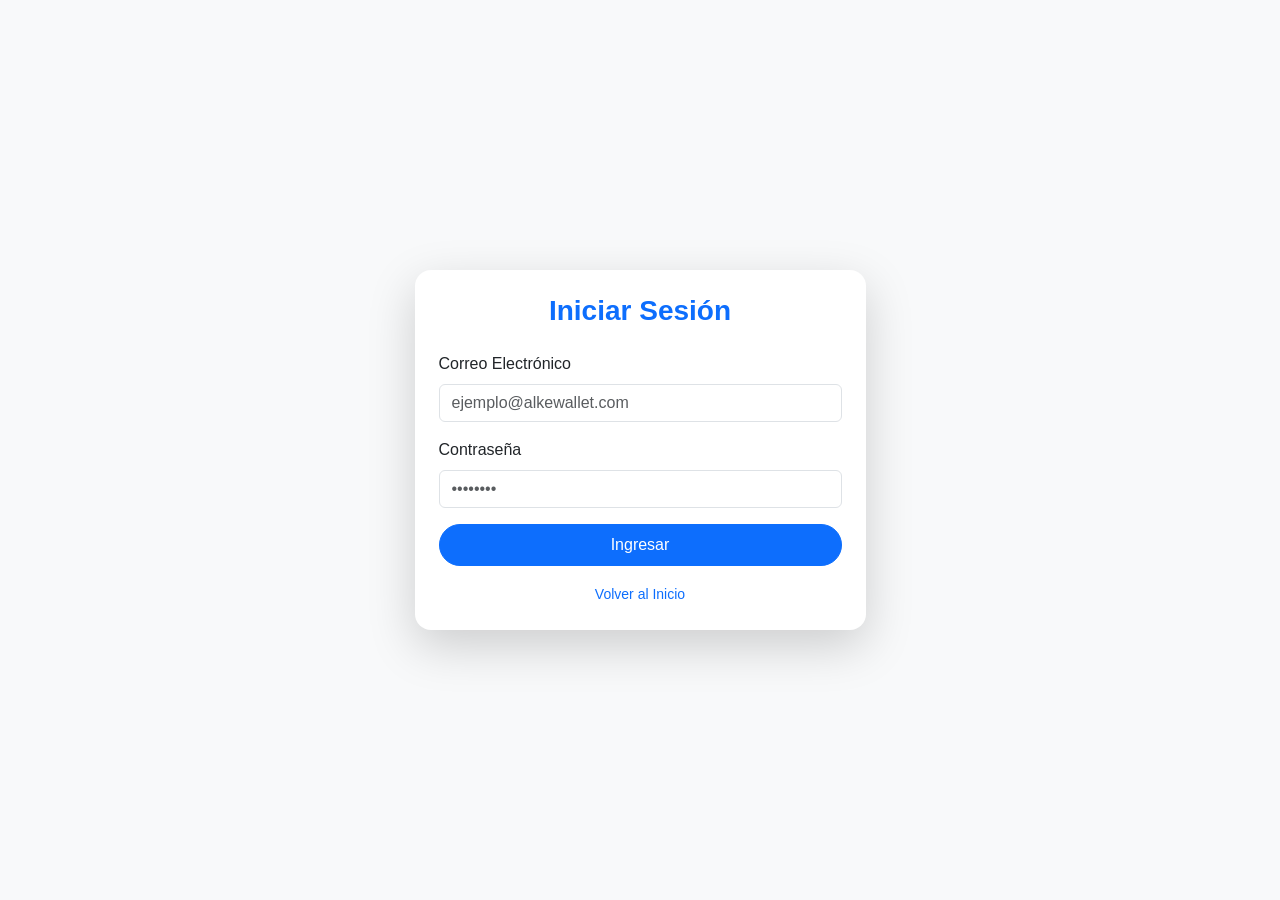
==== login.html @ c5c2383c "Entrega Proyecto Alke Wallet - Módulo 2" ====
<!DOCTYPE html>
<html lang="es">
<head>
    <meta charset="UTF-8">
    <meta name="viewport" content="width=device-width, initial-scale=1.0">
    <title>Alke Wallet - Iniciar Sesión</title>
    <link href="https://cdn.jsdelivr.net/npm/bootstrap@5.3.0/dist/css/bootstrap.min.css" rel="stylesheet">
    <link rel="stylesheet" href="css/styles.css">
</head>
<body class="bg-light d-flex align-items-center vh-100">
    <div class="container">
        <div class="row justify-content-center">
            <div class="col-md-5">
                <div class="card shadow-lg border-0 rounded-4 p-4">
                    <h3 class="text-center text-primary fw-bold mb-4">Iniciar Sesión</h3>
                    <div id="loginAlert" class="alert alert-danger d-none" role="alert"></div>
                    <form id="loginForm">
                        <div class="mb-3">
                            <label for="email" class="form-label">Correo Electrónico</label>
                            <input type="email" class="form-control" id="email" placeholder="ejemplo@alkewallet.com" required>
                        </div>
                        <div class="mb-3">
                            <label for="password" class="form-label">Contraseña</label>
                            <input type="password" class="form-control" id="password" placeholder="••••••••" required>
                        </div>
                        <button type="submit" class="btn btn-primary w-100 rounded-pill py-2">Ingresar</button>
                    </form>
                    <div class="text-center mt-3">
                        <a href="index.html" class="text-decoration-none text-mutedSmall">Volver al Inicio</a>
                    </div>
                </div>
            </div>
        </div>
    </div>

    <script src="https://code.jquery.com/jquery-3.6.0.min.js"></script>
    <script src="js/wallet.js"></script>
</body>
</html>
---- css/styles.css ----
/* Paleta de colores personalizada Fintech */
:root {
    --primary-color: #0d6efd;
    --dark-bg: #f8f9fa;
}

body {
    background-color: var(--dark-bg);
    font-family: 'Segoe UI', Tahoma, Geneva, Verdana, sans-serif;
}

.bg-gradient-primary {
    background: linear-gradient(135deg, #0d6efd 0%, #0a58ca 100%);
}

.action-card {
    transition: transform 0.2s ease, shadow 0.2s ease;
    border-radius: 1rem !important;
}

.action-card:hover {
    transform: translateY(-5px);
    box-shadow: 0 0.5rem 1rem rgba(0, 0, 0, 0.15) !important;
}

.text-mutedSmall {
    font-size: 0.875rem;
}
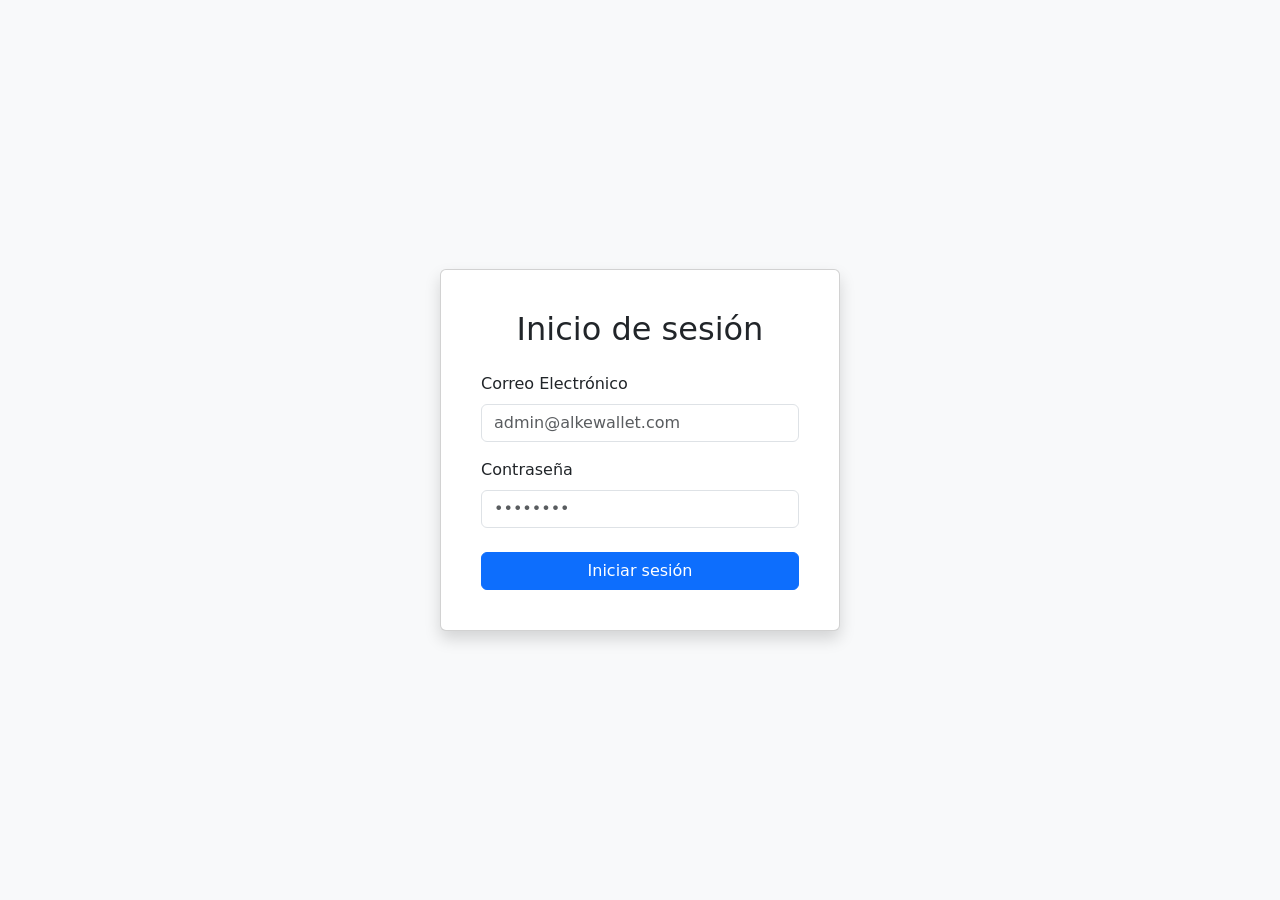
==== commit adf7b7e7: "Descripción de los cambios realizados" ====
--- a/login.html
+++ b/login.html
@@ -1,39 +1,89 @@
 <!DOCTYPE html>
 <html lang="es">
 <head>
-    <meta charset="UTF-8">
-    <meta name="viewport" content="width=device-width, initial-scale=1.0">
-    <title>Alke Wallet - Iniciar Sesión</title>
-    <link href="https://cdn.jsdelivr.net/npm/bootstrap@5.3.0/dist/css/bootstrap.min.css" rel="stylesheet">
-    <link rel="stylesheet" href="css/styles.css">
+  <meta charset="UTF-8">
+  <meta name="viewport" content="width=device-width, initial-scale=1.0">
+  <title>Alke Wallet - Iniciar Sesión</title>
+  <!-- Bootstrap 5 CSS -->
+  <link href="https://cdn.jsdelivr.net/npm/bootstrap@5.3.0/dist/css/bootstrap.min.css" rel="stylesheet">
 </head>
-<body class="bg-light d-flex align-items-center vh-100">
-    <div class="container">
-        <div class="row justify-content-center">
-            <div class="col-md-5">
-                <div class="card shadow-lg border-0 rounded-4 p-4">
-                    <h3 class="text-center text-primary fw-bold mb-4">Iniciar Sesión</h3>
-                    <div id="loginAlert" class="alert alert-danger d-none" role="alert"></div>
-                    <form id="loginForm">
-                        <div class="mb-3">
-                            <label for="email" class="form-label">Correo Electrónico</label>
-                            <input type="email" class="form-control" id="email" placeholder="ejemplo@alkewallet.com" required>
-                        </div>
-                        <div class="mb-3">
-                            <label for="password" class="form-label">Contraseña</label>
-                            <input type="password" class="form-control" id="password" placeholder="••••••••" required>
-                        </div>
-                        <button type="submit" class="btn btn-primary w-100 rounded-pill py-2">Ingresar</button>
-                    </form>
-                    <div class="text-center mt-3">
-                        <a href="index.html" class="text-decoration-none text-mutedSmall">Volver al Inicio</a>
-                    </div>
-                </div>
+<body class="bg-light d-flex align-items-center justify-content-center min-vh-100">
+
+  <div class="card shadow p-4" style="max-width: 400px; width: 100%;">
+    <div class="card-body">
+      <h2 class="card-title text-center mb-4">Inicio de sesión</h2>
+      
+      <!-- Contenedor para Alertas de Bootstrap -->
+      <div id="alert-container"></div>
+
+      <form id="loginForm">
+        <div class="mb-3">
+          <label for="email" class="form-label">Correo Electrónico</label>
+          <input type="email" class="form-control" id="email" placeholder="admin@alkewallet.com" required>
+        </div>
+        
+        <div class="mb-3">
+          <label for="password" class="form-label">Contraseña</label>
+          <input type="password" class="form-control" id="password" placeholder="••••••••" required>
+        </div>
+
+        <button type="submit" class="btn btn-primary w-100 mt-2">Iniciar sesión</button>
+      </form>
+    </div>
+  </div>
+
+  <!-- jQuery CDN -->
+  <script src="https://code.jquery.com/jquery-3.6.0.min.js"></script>
+  <!-- Bootstrap 5 JS -->
+  <script src="https://cdn.jsdelivr.net/npm/bootstrap@5.3.0/dist/js/bootstrap.bundle.min.js"></script>
+
+  <!-- Script de Validación en jQuery -->
+  <script>
+    $(document).ready(function () {
+
+      // Credenciales requeridas
+      const usuarioValido = "admin@alkewallet.com";
+      const claveValida = "123456";
+
+      // Capturar evento submit del formulario
+      $('#loginForm').submit(function (e) {
+        e.preventDefault(); // Evita recargar la página
+
+        // Obtener valores ingresados usando jQuery
+        const email = $('#email').val().trim();
+        const password = $('#password').val().trim();
+
+        // Limpiar alertas anteriores
+        $('#alert-container').empty();
+
+        // Validar credenciales
+        if (email === usuarioValido && password === claveValida) {
+          // Guardar usuario en Local Storage
+          localStorage.setItem('usuarioLogueado', email);
+
+          // Mostrar mensaje de éxito
+          $('#alert-container').html(`
+            <div class="alert alert-success" role="alert">
+              ¡Inicio de sesión exitoso! Redirigiendo al menú...
             </div>
-        </div>
-    </div>
+          `);
 
-    <script src="https://code.jquery.com/jquery-3.6.0.min.js"></script>
-    <script src="js/wallet.js"></script>
+          // Redirigir a menu.html tras 1.5 segundos
+          setTimeout(function () {
+            window.location.href = 'menu.html';
+          }, 1500);
+
+        } else {
+          // Mostrar mensaje de error
+          $('#alert-container').html(`
+            <div class="alert alert-danger" role="alert">
+              Correo o contraseña incorrectos. Intenta nuevamente.
+            </div>
+          `);
+        }
+      });
+
+    });
+  </script>
 </body>
 </html>
